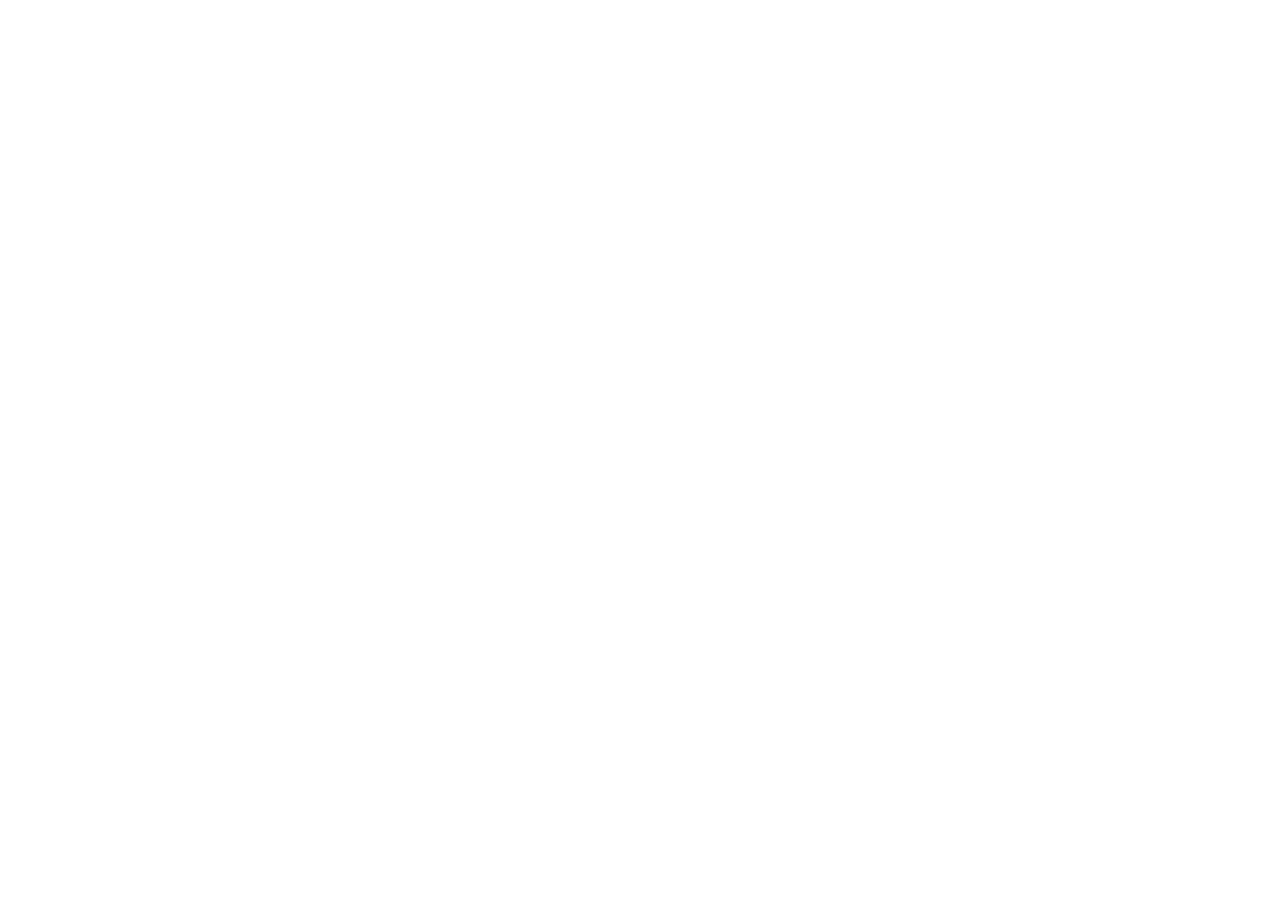
==== About.html @ b7f1f5c2 "25.02" ====
<!DOCTYPE html>
<html lang="en">
<head>
    <meta charset="UTF-8">
    <meta http-equiv="X-UA-Compatible" content="IE=edge">
    <meta name="viewport" content="width=device-width, initial-scale=1.0">
    <title>About RainyDays</title>
</head>
<body>
    
</body>
</html>
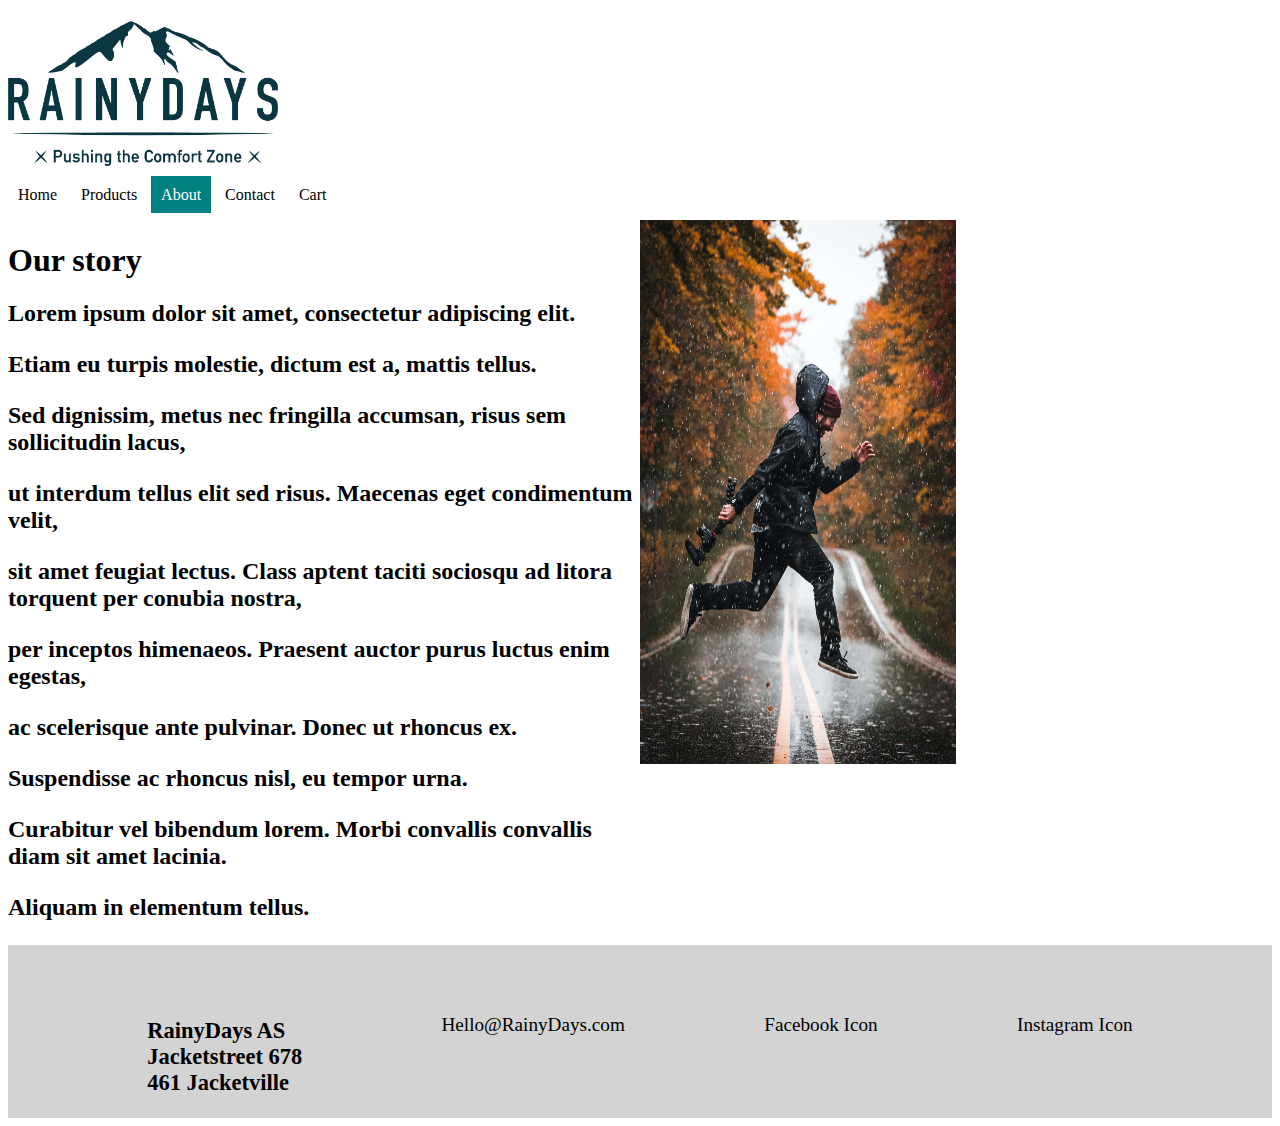
==== commit c50feea2: "kl 20:05" ====
--- a/About.html
+++ b/About.html
@@ -4,9 +4,49 @@
     <meta charset="UTF-8">
     <meta http-equiv="X-UA-Compatible" content="IE=edge">
     <meta name="viewport" content="width=device-width, initial-scale=1.0">
+    <link href="CSS/styles-about.css" rel="stylesheet">
     <title>About RainyDays</title>
 </head>
 <body>
-    
+    <header>
+        <div class="logo-container"><img src="/Images/RainyDays_Logo.png" height="45%" width="45%"></div>
+        <nav>
+            <ul>
+                <li><a href="index.html">Home</a></li>
+                <li><a href="Our Jackets.html">Products</a></li>
+                <li><a href="#" class="active">About</a></li>
+                <li><a href="Contact.html">Contact</a></li>
+                <li><a href="Checkout.html">Cart</a></li>
+            </ul>
+        </nav>
+    </header>    
+    <main>
+        <section>
+            <h1>
+                Our story
+            </h1>
+            <h2>
+                Lorem ipsum dolor sit amet, consectetur adipiscing elit. 
+                <p>Etiam eu turpis molestie, dictum est a, mattis tellus.</p> 
+                <p>Sed dignissim, metus nec fringilla accumsan, risus sem sollicitudin lacus,</p> 
+                <p>ut interdum tellus elit sed risus. Maecenas eget condimentum velit,</p> 
+                <p>sit amet feugiat lectus. Class aptent taciti sociosqu ad litora torquent per conubia nostra,</p> 
+                <p>per inceptos himenaeos. Praesent auctor purus luctus enim egestas,</p> 
+                <p>ac scelerisque ante pulvinar. Donec ut rhoncus ex. 
+                <p>Suspendisse ac rhoncus nisl, eu tempor urna. </p> 
+                <p>Curabitur vel bibendum lorem. Morbi convallis convallis diam sit amet lacinia. 
+                <p>Aliquam in elementum tellus.</p>
+            </h2>
+        </section>
+        <div>
+        <img src="/Images/Jumpingman.jpg" width="50%" height="75%" alt="ALT TEXT MÅ ENDRES"/>
+        </div>
+    </main>
+    <footer>
+        <h3>RainyDays AS <br>Jacketstreet 678</br>461 Jacketville</h3>
+        <p>Hello@RainyDays.com</p>
+        <p>Facebook Icon</p>
+        <p>Instagram Icon</p>
+    </footer>
 </body>
 </html>--- a/CSS/styles-about.css
+++ b/CSS/styles-about.css
@@ -0,0 +1,45 @@
+html {
+    padding-top: 8px;
+    margin: 0 auto;
+    float: none;
+    max-width: 1360px;
+}
+nav li {
+    display: inline-block;
+}
+nav a {
+    color: #000;
+    text-decoration: none;
+    padding: 10px;
+}
+nav a:hover {
+    text-decoration: underline;
+}
+nav ul {
+    padding: 0px;
+}
+.active {
+    background-color: teal;
+    color: #fff
+}
+main {
+    display: grid;
+    grid-template-columns: repeat(2,1fr);
+}
+.img {
+    float: right;
+}
+.section {
+    float: left;
+}
+.logo-container {
+    padding-top: 5px;
+    max-width: 600px;
+}
+footer {
+    padding-top: 50px;
+    background-color: lightgrey;
+    font-size: larger;
+    justify-content: space-evenly;
+    display: flex;
+}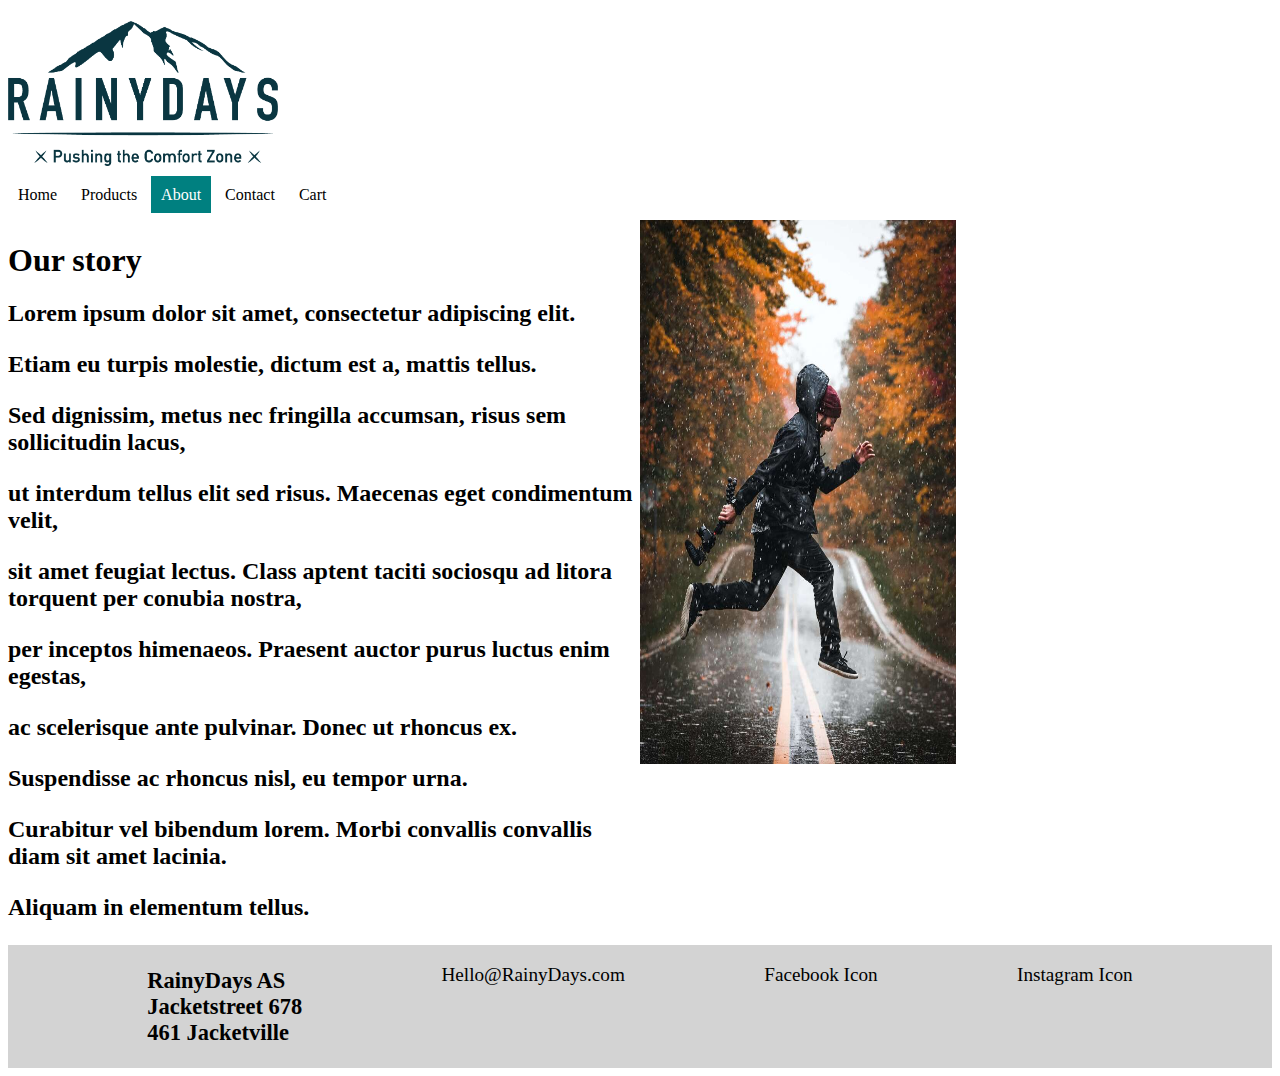
==== commit e043ea20: "11:385" ====
--- a/About.html
+++ b/About.html
@@ -5,6 +5,7 @@
     <meta http-equiv="X-UA-Compatible" content="IE=edge">
     <meta name="viewport" content="width=device-width, initial-scale=1.0">
     <link href="CSS/styles-about.css" rel="stylesheet">
+    <link href="CSS/Styles.css" rel="stylesheet">
     <title>About RainyDays</title>
 </head>
 <body>
@@ -39,7 +40,7 @@
             </h2>
         </section>
         <div>
-        <img src="/Images/Jumpingman.jpg" width="50%" height="75%" alt="ALT TEXT MÅ ENDRES"/>
+        <img src="/Images/Jumpingman.jpg" width="50%" height="75%" alt="Man smiling and juming in the rain seen from the side"/>
         </div>
     </main>
     <footer>
--- a/CSS/Styles.css
+++ b/CSS/Styles.css
@@ -0,0 +1,66 @@
+
+@media(max-width:981px){
+    .Category {
+        grid-template-columns: 1fr;
+    }
+@media(max-width:600px){
+        .products {
+            grid-template-columns: repeat(2,1fr);
+        }
+    }
+@media(max-width:400px){
+        .products {
+            grid-template-columns: 1fr;
+        }
+    }
+}
+html {
+    padding-top: 8px;
+    margin: 0 auto;
+    max-width: 1360px;
+}
+body {
+    
+}
+nav li {
+    display: inline-block;
+}
+nav a {
+    color: #000;
+    text-decoration: none;
+    padding: 10px;
+}
+nav a:hover {
+    text-decoration: underline;
+}
+nav ul {
+    padding: 0px;
+}
+.active {
+    background-color: teal;
+    color: #fff
+}
+main {
+    display: grid;
+    grid-template-columns: repeat(2,1fr);
+}
+.logo-container {
+    padding-top: 5px;
+    max-width: 600px;
+}
+button {
+    background-color: teal;
+    border-radius: 18px;
+    width: 150px;
+    height: 40px;
+    font-size: large;
+    color:#fff;
+    text-decoration: none;   
+}
+footer {
+    background-color: lightgrey;
+    font-size: larger;
+    justify-content: space-evenly;
+    display: flex;
+    flex-wrap: wrap;
+}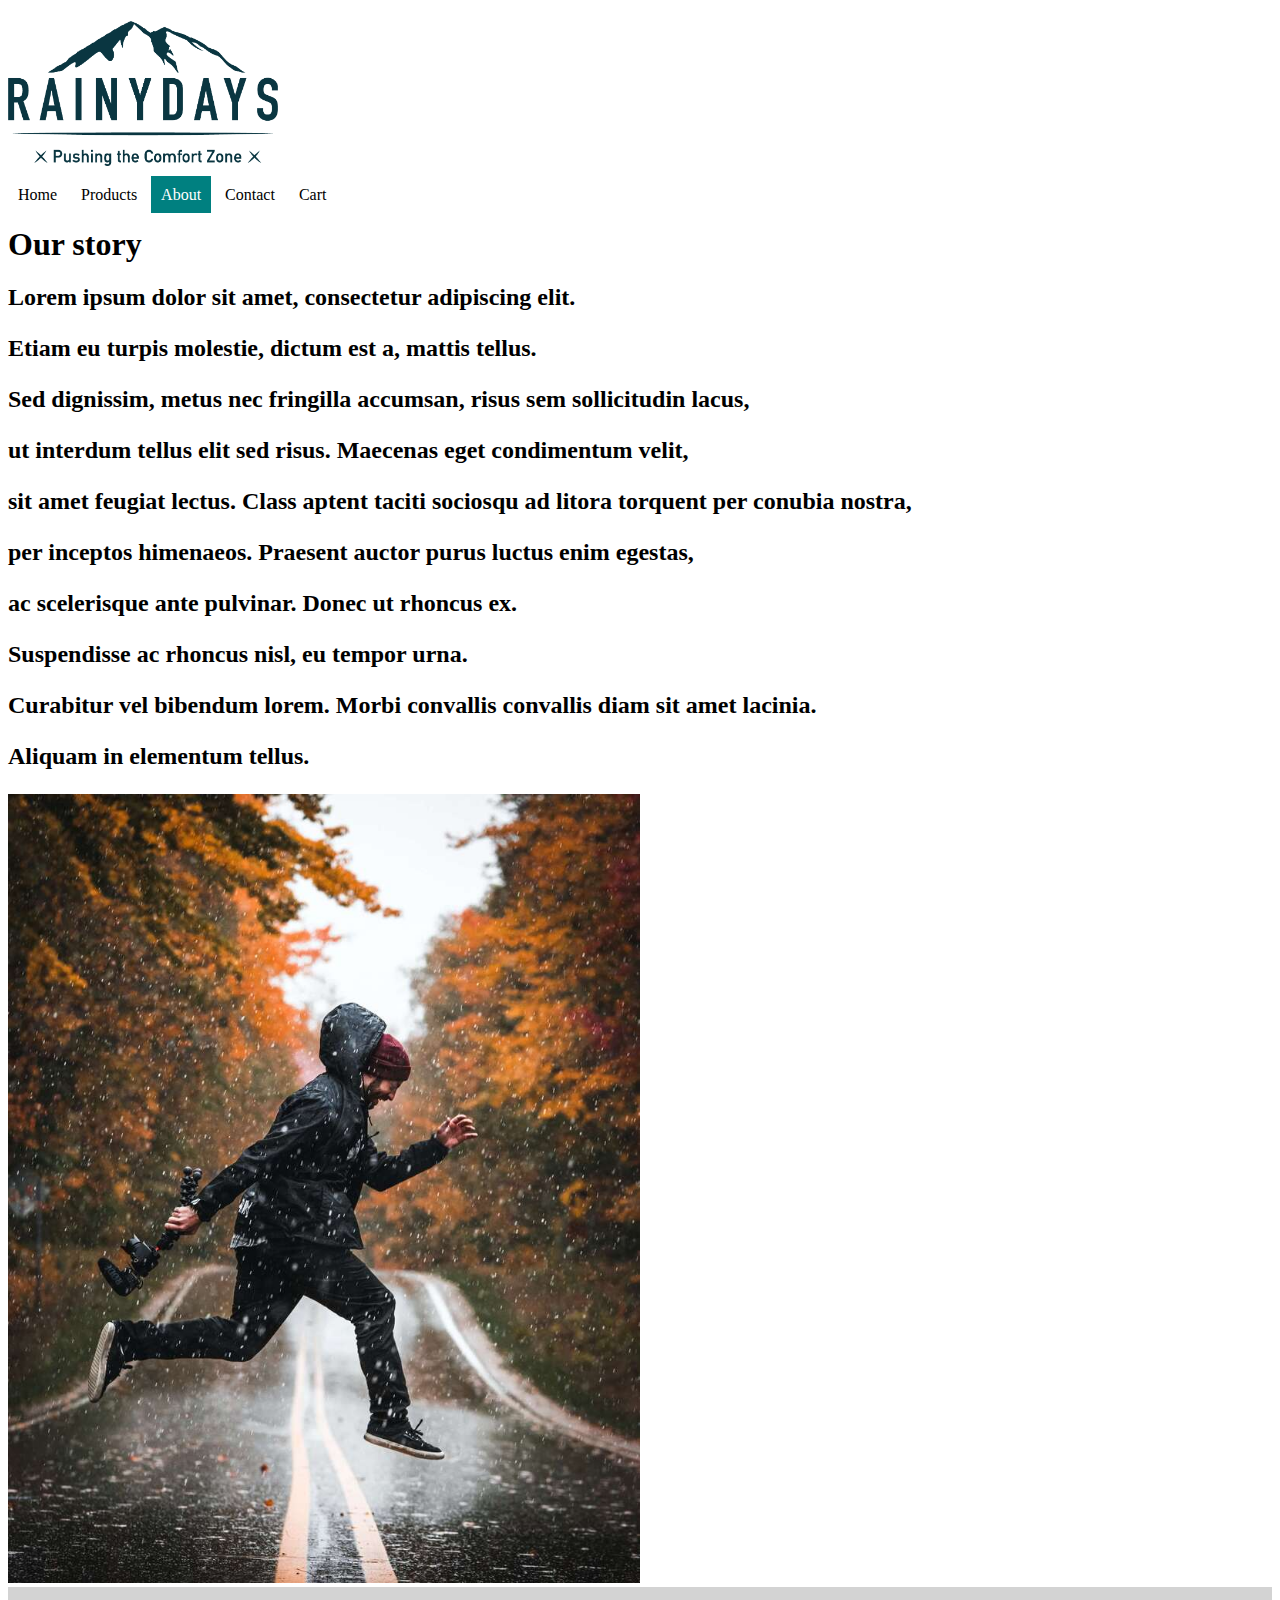
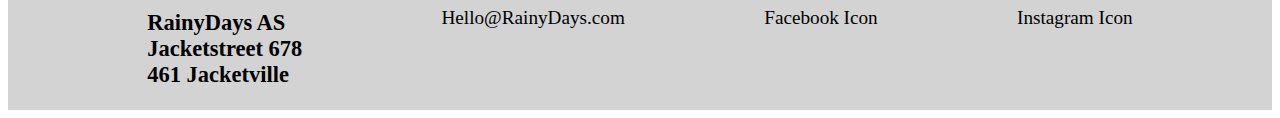
==== commit 75483db7: "added Hotjar to the <head>" ====
--- a/About.html
+++ b/About.html
@@ -1,12 +1,24 @@
 <!DOCTYPE html>
 <html lang="en">
 <head>
+    <meta name="description" content="Rainy Days and its history"/>
     <meta charset="UTF-8">
     <meta http-equiv="X-UA-Compatible" content="IE=edge">
     <meta name="viewport" content="width=device-width, initial-scale=1.0">
+    <link href="CSS/Styles.css" rel="stylesheet">
     <link href="CSS/styles-about.css" rel="stylesheet">
-    <link href="CSS/Styles.css" rel="stylesheet">
     <title>About RainyDays</title>
+    <!-- Hotjar Tracking Code for Site 4945990 (name missing) -->
+<script>
+    (function(h,o,t,j,a,r){
+        h.hj=h.hj||function(){(h.hj.q=h.hj.q||[]).push(arguments)};
+        h._hjSettings={hjid:4945990,hjsv:6};
+        a=o.getElementsByTagName('head')[0];
+        r=o.createElement('script');r.async=1;
+        r.src=t+h._hjSettings.hjid+j+h._hjSettings.hjsv;
+        a.appendChild(r);
+    })(window,document,'https://static.hotjar.com/c/hotjar-','.js?sv=');
+</script>
 </head>
 <body>
     <header>
--- a/CSS/Styles.css
+++ b/CSS/Styles.css
@@ -1,28 +1,9 @@
-
-@media(max-width:981px){
-    .Category {
-        grid-template-columns: 1fr;
-    }
-@media(max-width:600px){
-        .products {
-            grid-template-columns: repeat(2,1fr);
-        }
-    }
-@media(max-width:400px){
-        .products {
-            grid-template-columns: 1fr;
-        }
-    }
-}
 html {
     padding-top: 8px;
     margin: 0 auto;
     max-width: 1360px;
 }
-body {
-    
-}
-nav li {
+ li {
     display: inline-block;
 }
 nav a {
@@ -40,27 +21,23 @@
     background-color: teal;
     color: #fff
 }
-main {
-    display: grid;
-    grid-template-columns: repeat(2,1fr);
-}
+
 .logo-container {
     padding-top: 5px;
     max-width: 600px;
 }
-button {
+.cta {
     background-color: teal;
     border-radius: 18px;
-    width: 150px;
-    height: 40px;
     font-size: large;
-    color:#fff;
-    text-decoration: none;   
-}
+    color: #fff;
+    text-decoration: none;
+    padding:5px 20px;
+  }
 footer {
     background-color: lightgrey;
     font-size: larger;
     justify-content: space-evenly;
     display: flex;
     flex-wrap: wrap;
-}+}
